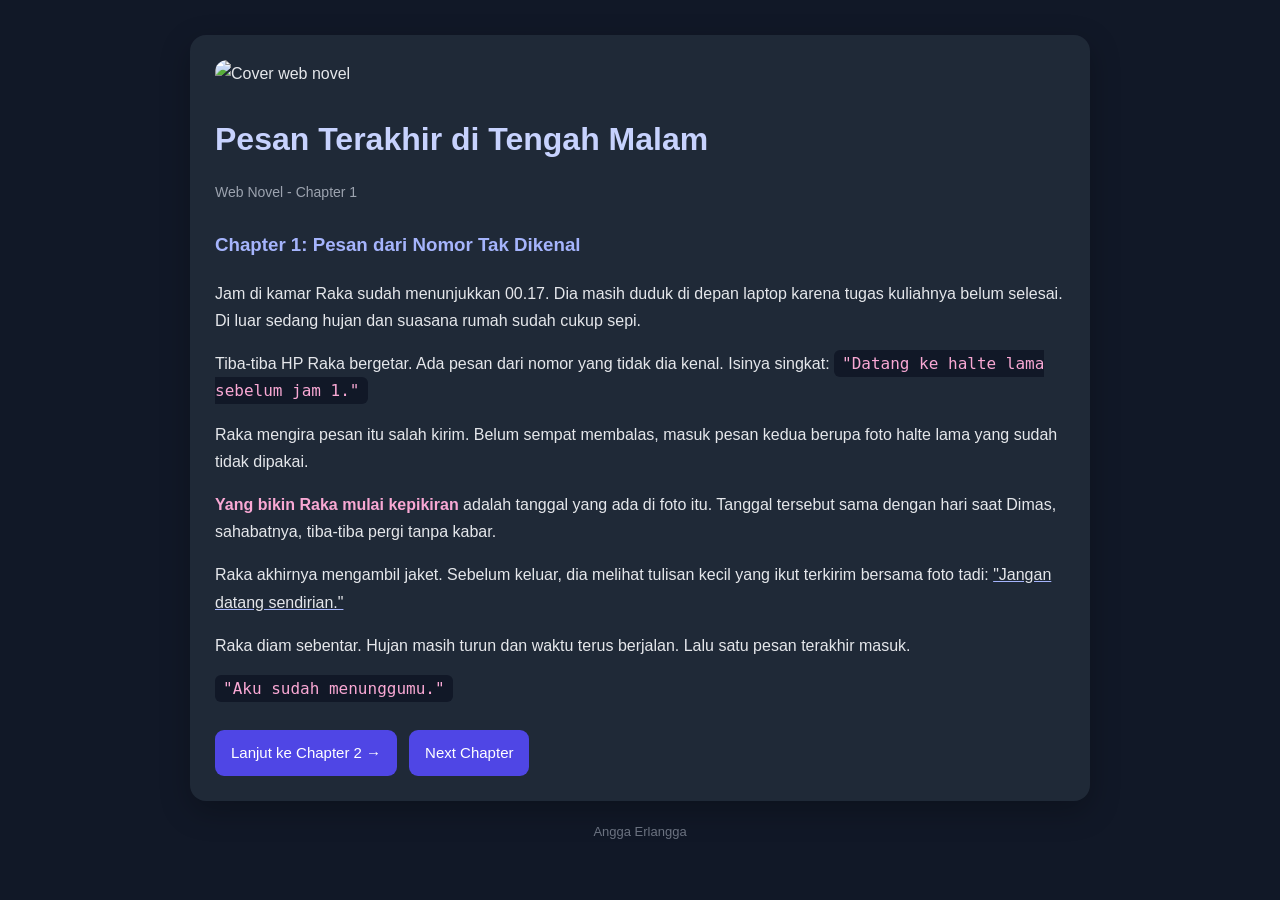
==== index.html @ 95645c4c "Add files via upload" ====
<!DOCTYPE html>
<html lang="id">
<head>
  <meta charset="UTF-8">
  <meta name="viewport" content="width=device-width, initial-scale=1.0">
  <title>Pesan Terakhir di Tengah Malam</title>
  <link rel="stylesheet" href="style.css">
</head>
<body>
  <div class="container">
    <div class="novel-card">
      <img src="images/cover.svg" alt="Cover web novel" class="cover">

      <h1>Pesan Terakhir di Tengah Malam</h1>
      <p class="info">Web Novel - Chapter 1</p>

      <h3>Chapter 1: Pesan dari Nomor Tak Dikenal</h3>

      <div class="story">
        <p>
          Jam di kamar Raka sudah menunjukkan 00.17. Dia masih duduk di depan laptop
          karena tugas kuliahnya belum selesai. Di luar sedang hujan dan suasana rumah
          sudah cukup sepi.
        </p>

        <p>
          Tiba-tiba HP Raka bergetar. Ada pesan dari nomor yang tidak dia kenal.
          Isinya singkat:
          <code>"Datang ke halte lama sebelum jam 1."</code>
        </p>

        <p>
          Raka mengira pesan itu salah kirim. Belum sempat membalas, masuk pesan kedua
          berupa foto halte lama yang sudah tidak dipakai.
        </p>

        <p>
          <b>Yang bikin Raka mulai kepikiran</b> adalah tanggal yang ada di foto itu.
          Tanggal tersebut sama dengan hari saat Dimas, sahabatnya, tiba-tiba pergi
          tanpa kabar.
        </p>

        <p>
          Raka akhirnya mengambil jaket. Sebelum keluar, dia melihat tulisan kecil
          yang ikut terkirim bersama foto tadi:
          <u>"Jangan datang sendirian."</u>
        </p>

        <p>
          Raka diam sebentar. Hujan masih turun dan waktu terus berjalan. Lalu satu
          pesan terakhir masuk.
        </p>

        <p><code>"Aku sudah menunggumu."</code></p>
      </div>

      <div class="nav">
        <a href="chapter2.html">Lanjut ke Chapter 2 →</a>
        <button onclick="alert('Lanjut ke Chapter 2 lewat tombol di atas.')">Next Chapter</button>
      </div>
    </div>

    <footer>Angga Erlangga</footer>
  </div>

  <script src="script.js"></script>
</body>
</html>
---- style.css ----
* {
  box-sizing: border-box;
}

body {
  margin: 0;
  font-family: Arial, sans-serif;
  background: #111827;
  color: #e5e7eb;
  line-height: 1.7;
}

.container {
  width: min(900px, 92%);
  margin: 35px auto;
}

.novel-card {
  background: #1f2937;
  border-radius: 16px;
  padding: 25px;
  box-shadow: 0 10px 30px rgba(0,0,0,.25);
}

.cover {
  width: 100%;
  border-radius: 12px;
  display: block;
  margin-bottom: 25px;
}

h1 {
  margin-bottom: 5px;
  color: #c7d2fe;
}

h3 {
  color: #a5b4fc;
  margin-top: 25px;
}

code {
  background: #111827;
  color: #f9a8d4;
  padding: 4px 8px;
  border-radius: 6px;
}

.story {
  font-size: 16px;
}

.story b {
  color: #f9a8d4;
}

.story u {
  text-decoration-color: #a5b4fc;
}

.nav {
  display: flex;
  gap: 12px;
  margin-top: 28px;
  flex-wrap: wrap;
}

.nav a, button {
  border: 0;
  text-decoration: none;
  background: #4f46e5;
  color: white;
  padding: 10px 16px;
  border-radius: 9px;
  cursor: pointer;
  font-size: 15px;
}

.nav a:hover, button:hover {
  background: #6366f1;
  transform: translateY(-1px);
}

.info {
  color: #9ca3af;
  font-size: 14px;
}

footer {
  text-align: center;
  color: #6b7280;
  margin-top: 20px;
  font-size: 13px;
}
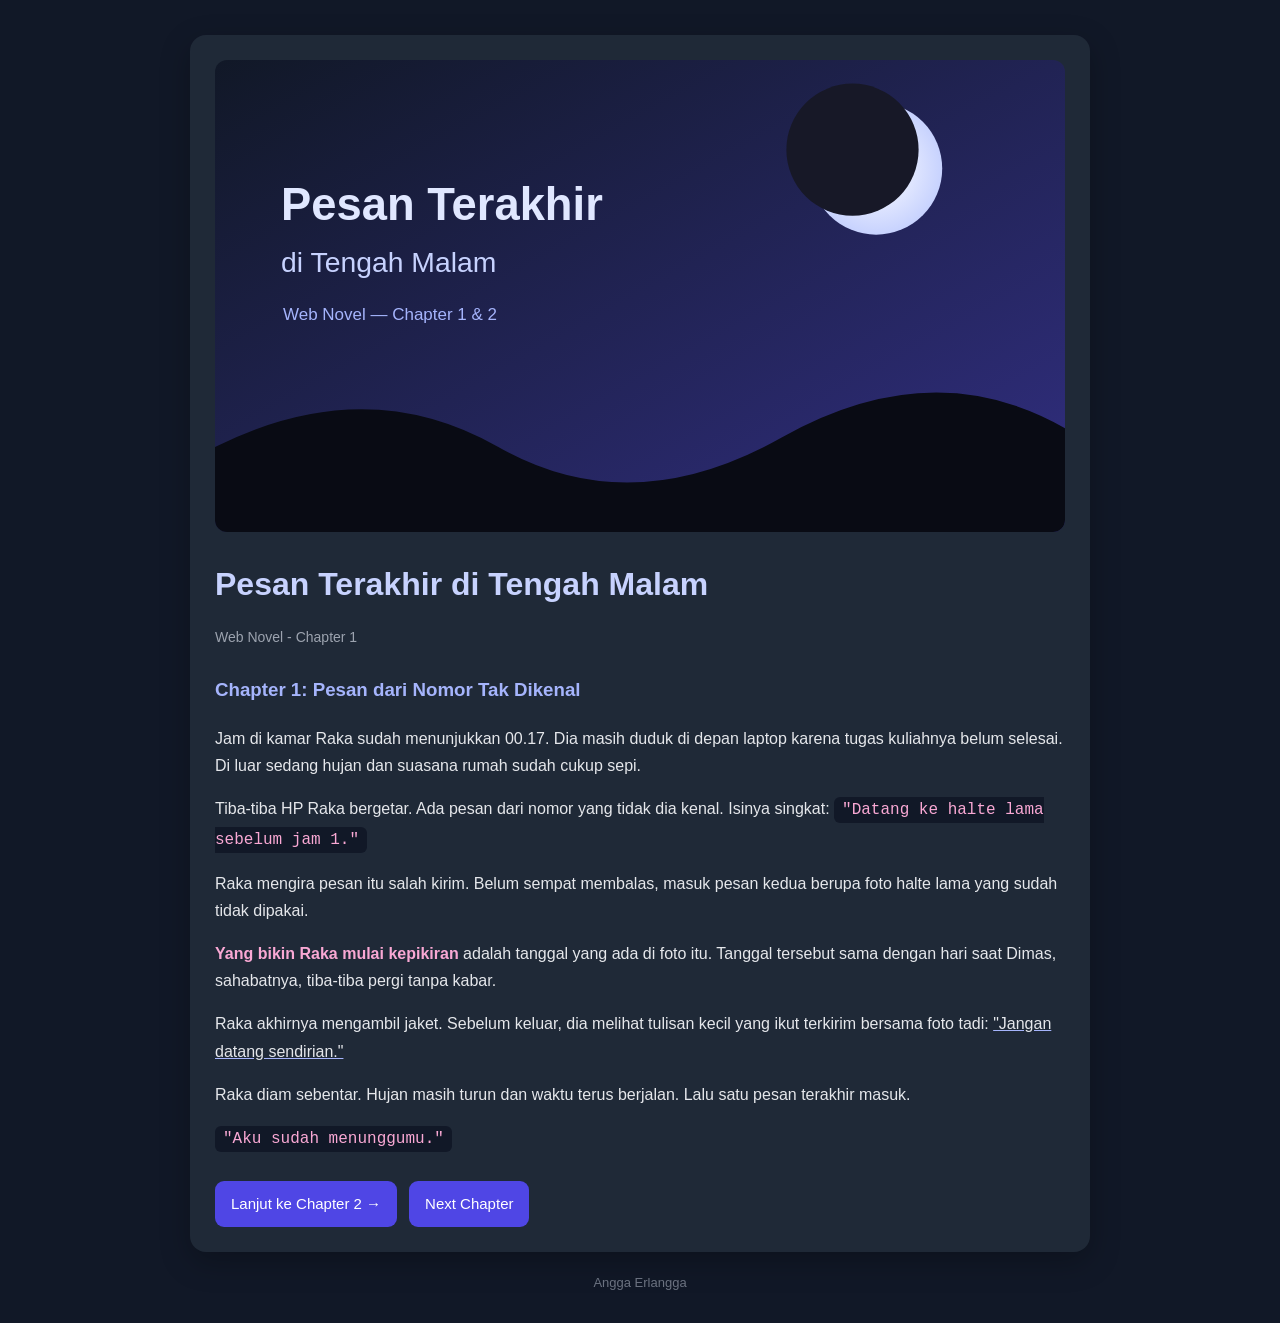
==== commit 8acf4ed0: "Update index.html" ====
--- a/index.html
+++ b/index.html
@@ -9,8 +9,7 @@
 <body>
   <div class="container">
     <div class="novel-card">
-      <img src="images/cover.svg" alt="Cover web novel" class="cover">
-
+     <img src="cover.svg" alt="Cover web novel" class="cover">
       <h1>Pesan Terakhir di Tengah Malam</h1>
       <p class="info">Web Novel - Chapter 1</p>
 
